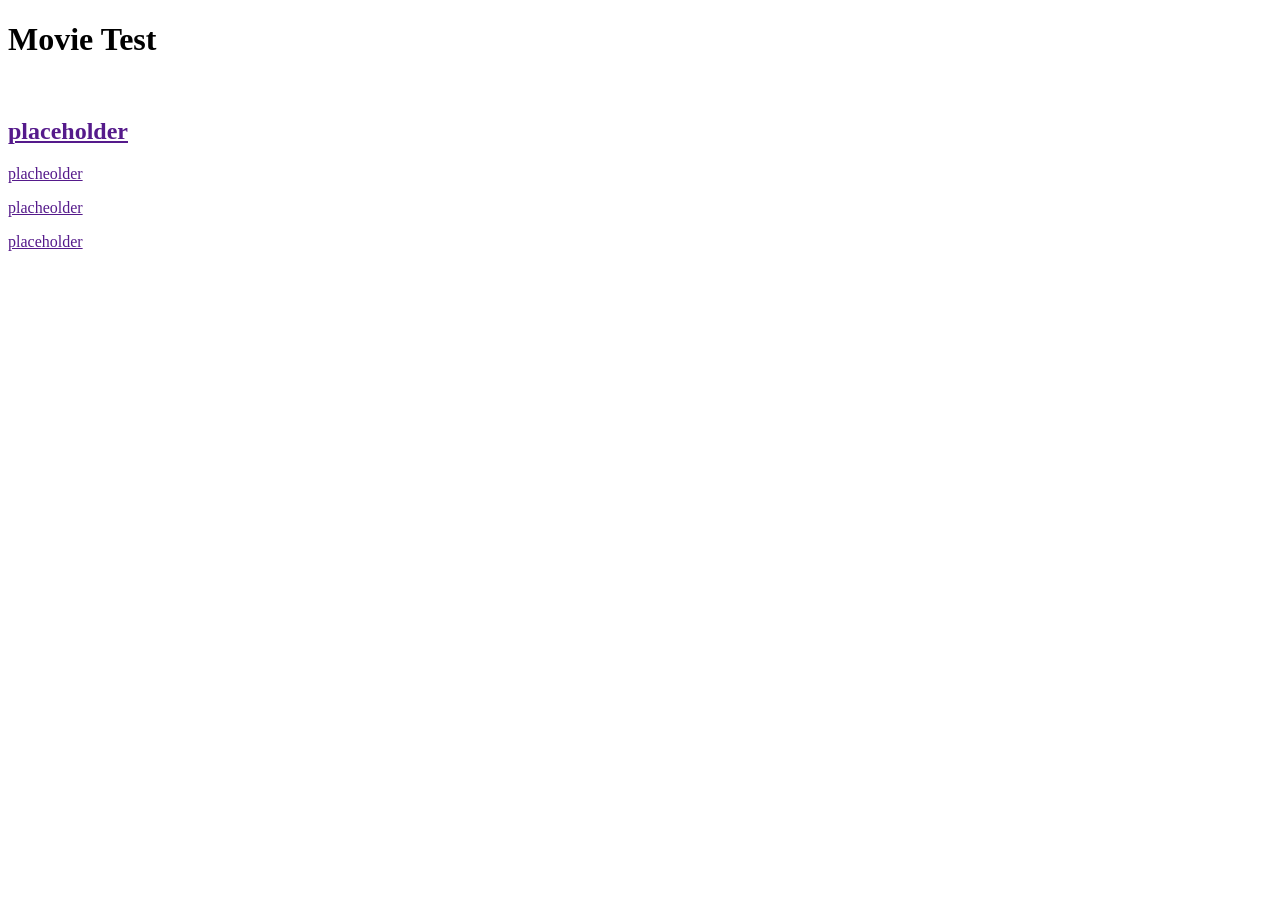
==== .test/test-movies.html @ 9419a133 ""skeleton" website that is not yet functional at all" ====
<!DOCTYPE html>
<html>

<head>
    <title>Test Movies</title>
</head>

<body>

<h1>Movie Test</h1>

<div id="movie-list">
    <a href="" class="movie-card">
        <img class="movie-poster" src="">
        <div class="movie-info">
            <h2 class="movie-title">
                placeholder
            </h2>

            <p class="movie-year">
                placheolder
            </p>
            
            <p class="move-genre">
                placheolder
            </p>
            <p class="movie-rating">
                placeholder
            </p>


        </div>


    </a>
</div>


<script src="../js/movies.js"></script>

</body>

</html>
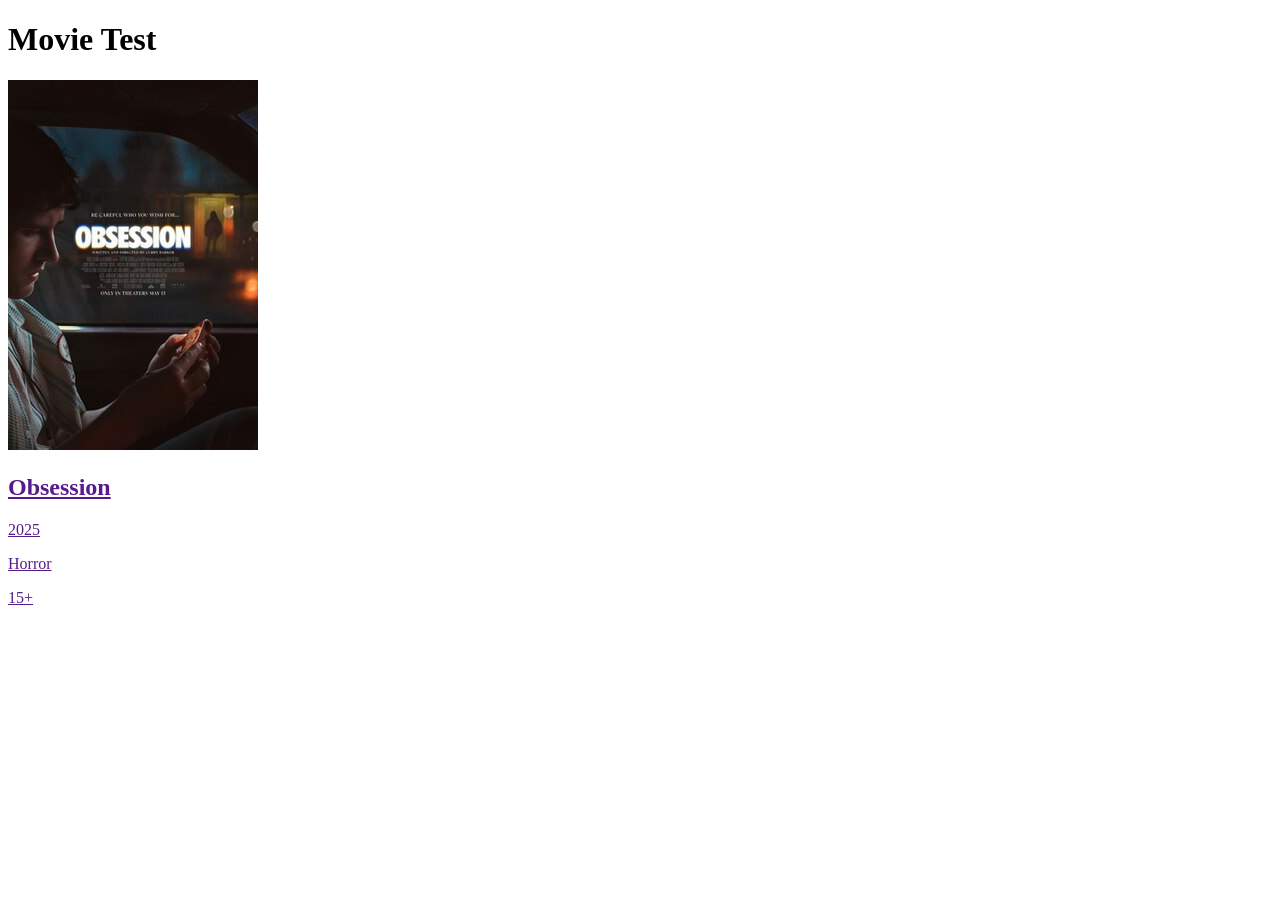
==== commit 90d238df: "movie details put in" ====
--- a/.test/test-movies.html
+++ b/.test/test-movies.html
@@ -3,6 +3,7 @@
 
 <head>
     <title>Test Movies</title>
+    <link rel="stylesheet" href="../css/movies.css">
 </head>
 
 <body>
@@ -11,21 +12,21 @@
 
 <div id="movie-list">
     <a href="" class="movie-card">
-        <img class="movie-poster" src="">
+        <img class="movie-poster" src="../images/posters/Obsession_theatrical_poster.jpeg">
         <div class="movie-info">
             <h2 class="movie-title">
-                placeholder
+                Obsession
             </h2>
 
             <p class="movie-year">
-                placheolder
+                2025
             </p>
             
             <p class="move-genre">
-                placheolder
-            </p>
+                Horror
+            </p>    
             <p class="movie-rating">
-                placeholder
+                15+
             </p>
 
 
--- a/css/movies.css
+++ b/css/movies.css
@@ -0,0 +1,5 @@
+#movie-list {
+
+}
+
+
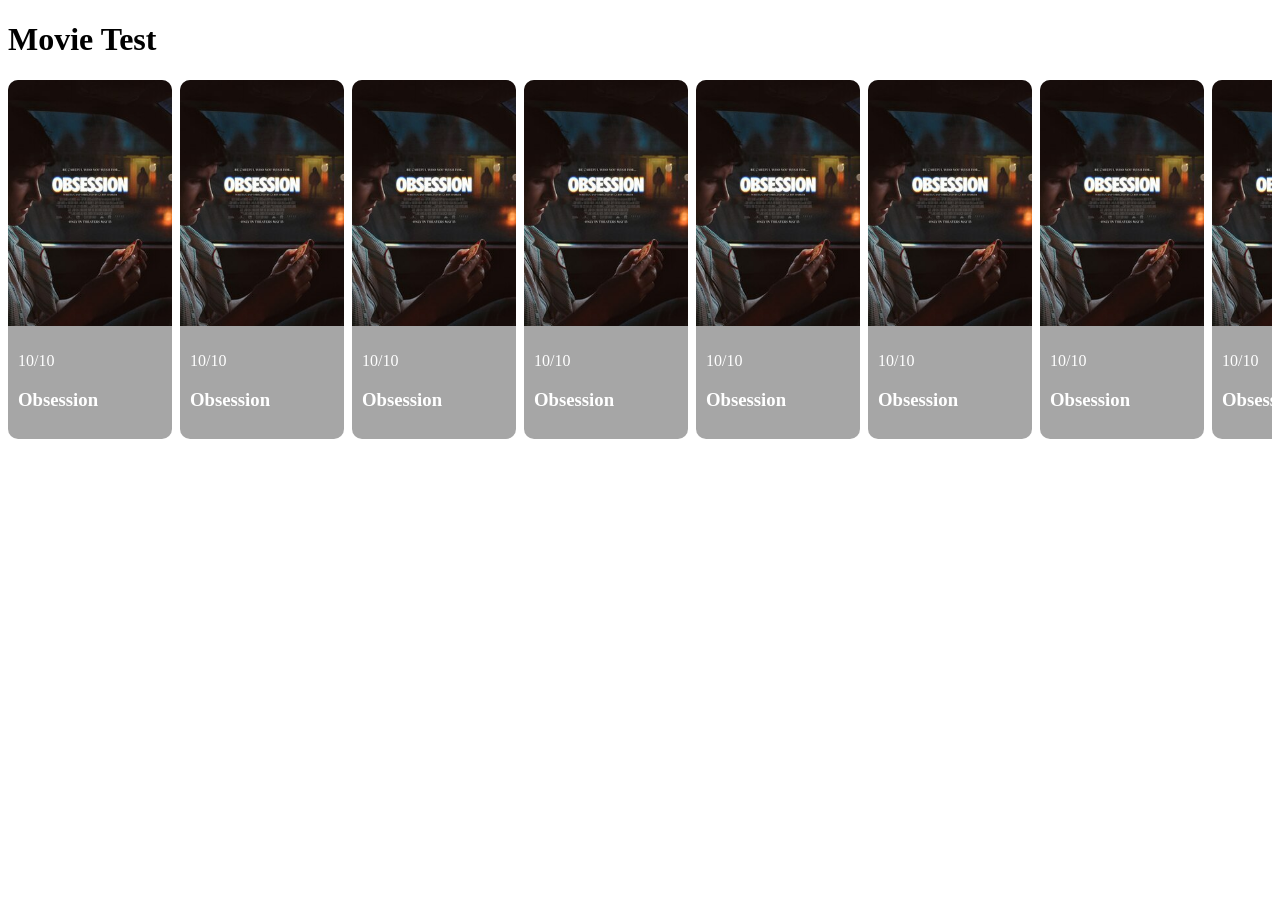
==== commit d0b44684: "made basic layout (not finished) and display and shit yk" ====
--- a/.test/test-movies.html
+++ b/.test/test-movies.html
@@ -11,28 +11,111 @@
 <h1>Movie Test</h1>
 
 <div id="movie-list">
+
+
     <a href="" class="movie-card">
         <img class="movie-poster" src="../images/posters/Obsession_theatrical_poster.jpeg">
         <div class="movie-info">
-            <h2 class="movie-title">
+            <p class="movie-rating">
+                10/10
+            </p>
+
+            <h3 class="movie-title">
                 Obsession
             </h2>
-
-            <p class="movie-year">
-                2025
-            </p>
-            
-            <p class="move-genre">
-                Horror
-            </p>    
-            <p class="movie-rating">
-                15+
-            </p>
-
-
         </div>
 
 
+    </a>
+    <a href="" class="movie-card">
+        <img class="movie-poster" src="../images/posters/Obsession_theatrical_poster.jpeg">
+        <div class="movie-info">
+            <p class="movie-rating">
+                10/10
+            </p>
+
+            <h3 class="movie-title">
+                Obsession
+            </h2>
+        </div>
+
+
+    </a>
+    <a href="" class="movie-card">
+        <img class="movie-poster" src="../images/posters/Obsession_theatrical_poster.jpeg">
+        <div class="movie-info">
+            <p class="movie-rating">
+                10/10
+            </p>
+
+            <h3 class="movie-title">
+                Obsession
+            </h2>
+        </div>
+    </a>
+    <a href="" class="movie-card">
+        <img class="movie-poster" src="../images/posters/Obsession_theatrical_poster.jpeg">
+        <div class="movie-info">
+            <p class="movie-rating">
+                10/10
+            </p>
+
+            <h3 class="movie-title">
+                Obsession
+            </h2>
+        </div>
+    </a>
+     <a href="" class="movie-card">
+        <img class="movie-poster" src="../images/posters/Obsession_theatrical_poster.jpeg">
+        <div class="movie-info">
+            <p class="movie-rating">
+                10/10
+            </p>
+
+            <h3 class="movie-title">
+                Obsession
+            </h2>
+        </div>
+
+
+    </a>
+    <a href="" class="movie-card">
+        <img class="movie-poster" src="../images/posters/Obsession_theatrical_poster.jpeg">
+        <div class="movie-info">
+            <p class="movie-rating">
+                10/10
+            </p>
+
+            <h3 class="movie-title">
+                Obsession
+            </h2>
+        </div>
+
+
+    </a>
+    <a href="" class="movie-card">
+        <img class="movie-poster" src="../images/posters/Obsession_theatrical_poster.jpeg">
+        <div class="movie-info">
+            <p class="movie-rating">
+                10/10
+            </p>
+
+            <h3 class="movie-title">
+                Obsession
+            </h2>
+        </div>
+    </a>
+    <a href="" class="movie-card">
+        <img class="movie-poster" src="../images/posters/Obsession_theatrical_poster.jpeg">
+        <div class="movie-info">
+            <p class="movie-rating">
+                10/10
+            </p>
+
+            <h3 class="movie-title">
+                Obsession
+            </h2>
+        </div>
     </a>
 </div>
 
--- a/css/movies.css
+++ b/css/movies.css
@@ -1,5 +1,32 @@
 #movie-list {
+
+    display: flex;
+    gap: 8px;
+    overflow-x: auto;
 
 }
 
+.movie-card {
 
+    display: inline-flex;
+    flex-direction: column;
+    flex-shrink: 0;
+
+    background: rgba(129, 129, 129, 0.7);
+    border-radius: 10px;
+    overflow: hidden;
+
+    text-decoration: none;
+    color:white;
+
+}
+
+.movie-card img{
+    height: 246px;
+    width: 164px;
+    display: block;
+}
+
+.movie-info {
+    padding:10px;
+}
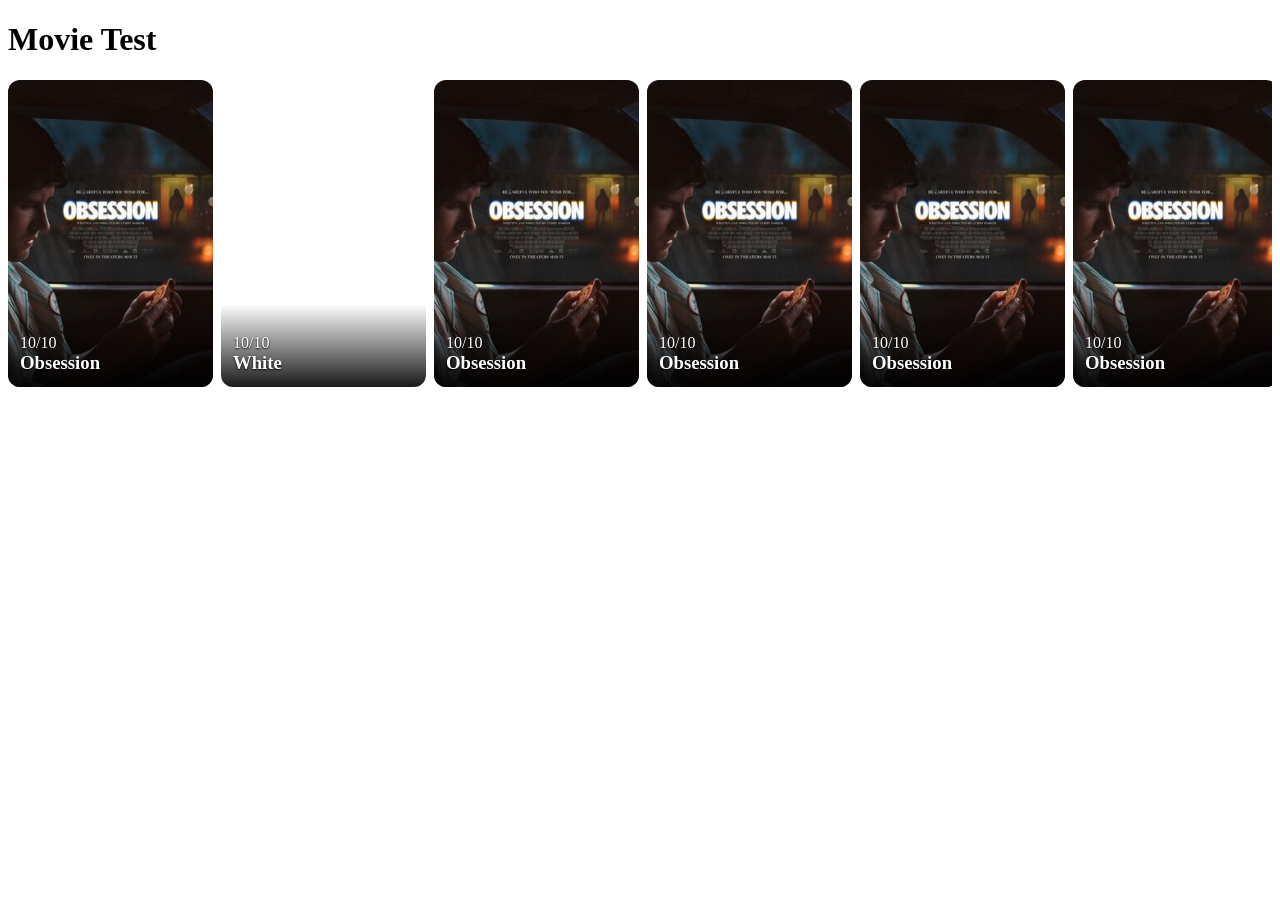
==== commit c4e6306d: "cleaned up layout even more: added gradient removed gray box and shit yk." ====
--- a/.test/test-movies.html
+++ b/.test/test-movies.html
@@ -28,14 +28,14 @@
 
     </a>
     <a href="" class="movie-card">
-        <img class="movie-poster" src="../images/posters/Obsession_theatrical_poster.jpeg">
+        <img class="movie-poster" src="../images/posters/white.png">
         <div class="movie-info">
             <p class="movie-rating">
                 10/10
             </p>
 
             <h3 class="movie-title">
-                Obsession
+                White
             </h2>
         </div>
 
--- a/css/movies.css
+++ b/css/movies.css
@@ -8,12 +8,13 @@
 
 .movie-card {
 
+    position:relative;
+
     display: inline-flex;
     flex-direction: column;
     flex-shrink: 0;
 
-    background: rgba(129, 129, 129, 0.7);
-    border-radius: 10px;
+    border-radius: 12px;
     overflow: hidden;
 
     text-decoration: none;
@@ -22,11 +23,39 @@
 }
 
 .movie-card img{
-    height: 246px;
-    width: 164px;
+    height: 307.5px;
+    width: 205px;
     display: block;
 }
 
 .movie-info {
-    padding:10px;
+    position:absolute;
+    bottom: 0;
+    left: 0;
+    right: 0;
+
+    display:flex;
+    flex-direction: column;
+    gap: 0px;
+
+    padding: 0px 12px 8px;
+
+
+    background: linear-gradient(
+        transparent,
+        rgba(0, 0, 0, 0.9));
+    text-shadow: 0 1px 2px black;
+
+    
 }
+
+
+.movie-rating {
+    margin-top: 30px;
+    margin-bottom: 0px;
+}
+
+.movie-title {
+    margin: 0;
+    margin-bottom: 5px;
+}
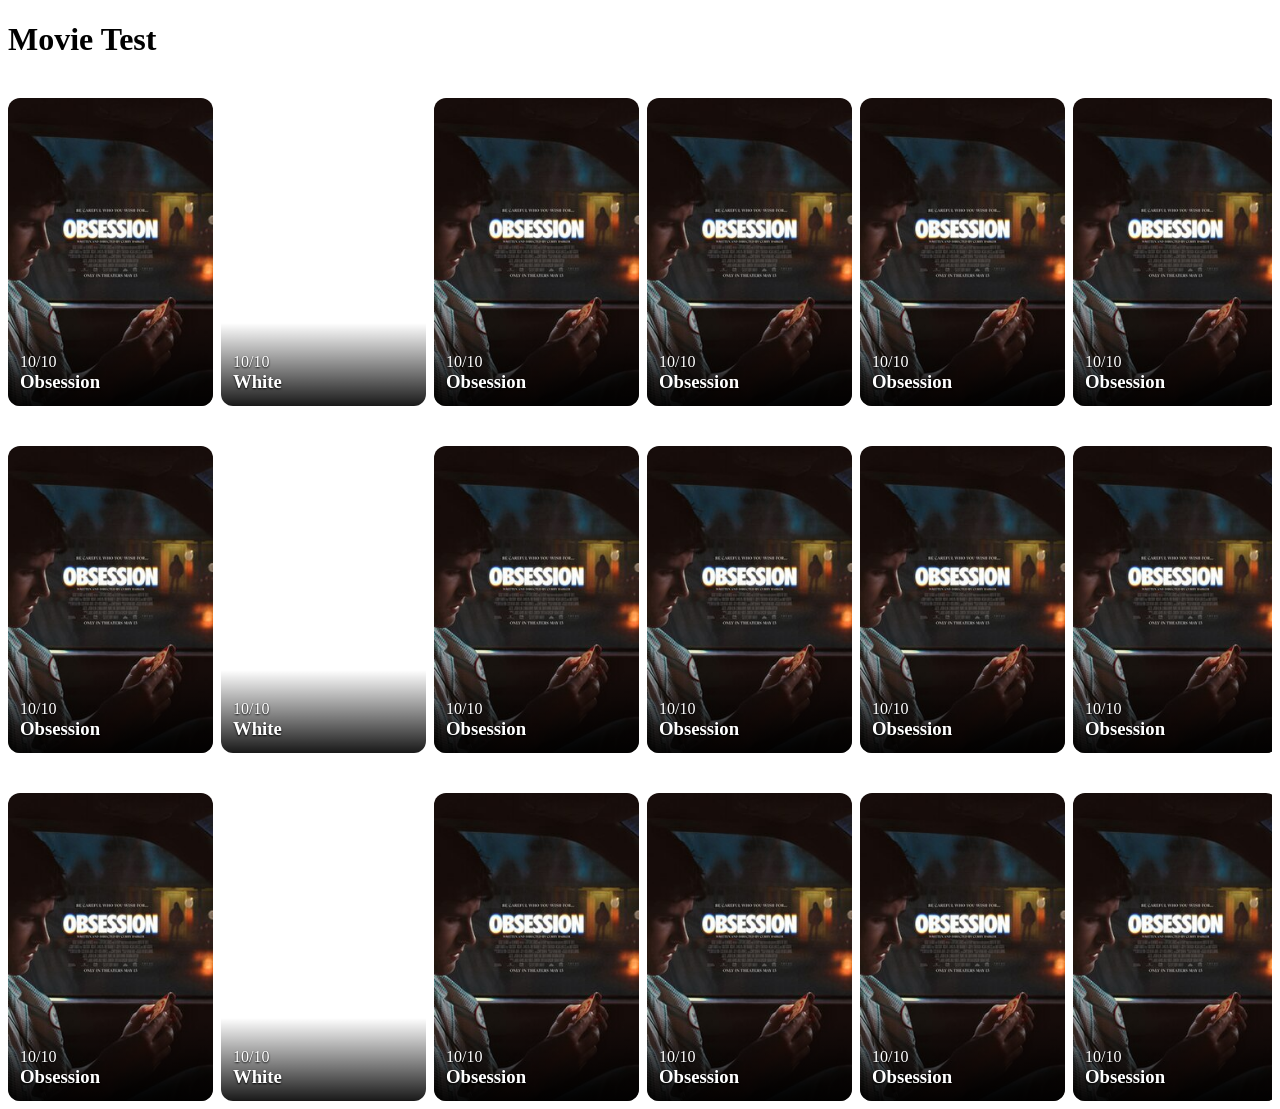
==== commit f0cb0260: "just some layout testing/changes." ====
--- a/.test/test-movies.html
+++ b/.test/test-movies.html
@@ -119,6 +119,224 @@
     </a>
 </div>
 
+<div id="movie-list">
+
+
+    <a href="" class="movie-card">
+        <img class="movie-poster" src="../images/posters/Obsession_theatrical_poster.jpeg">
+        <div class="movie-info">
+            <p class="movie-rating">
+                10/10
+            </p>
+
+            <h3 class="movie-title">
+                Obsession
+            </h2>
+        </div>
+
+
+    </a>
+    <a href="" class="movie-card">
+        <img class="movie-poster" src="../images/posters/white.png">
+        <div class="movie-info">
+            <p class="movie-rating">
+                10/10
+            </p>
+
+            <h3 class="movie-title">
+                White
+            </h2>
+        </div>
+
+
+    </a>
+    <a href="" class="movie-card">
+        <img class="movie-poster" src="../images/posters/Obsession_theatrical_poster.jpeg">
+        <div class="movie-info">
+            <p class="movie-rating">
+                10/10
+            </p>
+
+            <h3 class="movie-title">
+                Obsession
+            </h2>
+        </div>
+    </a>
+    <a href="" class="movie-card">
+        <img class="movie-poster" src="../images/posters/Obsession_theatrical_poster.jpeg">
+        <div class="movie-info">
+            <p class="movie-rating">
+                10/10
+            </p>
+
+            <h3 class="movie-title">
+                Obsession
+            </h2>
+        </div>
+    </a>
+     <a href="" class="movie-card">
+        <img class="movie-poster" src="../images/posters/Obsession_theatrical_poster.jpeg">
+        <div class="movie-info">
+            <p class="movie-rating">
+                10/10
+            </p>
+
+            <h3 class="movie-title">
+                Obsession
+            </h2>
+        </div>
+
+
+    </a>
+    <a href="" class="movie-card">
+        <img class="movie-poster" src="../images/posters/Obsession_theatrical_poster.jpeg">
+        <div class="movie-info">
+            <p class="movie-rating">
+                10/10
+            </p>
+
+            <h3 class="movie-title">
+                Obsession
+            </h2>
+        </div>
+
+
+    </a>
+    <a href="" class="movie-card">
+        <img class="movie-poster" src="../images/posters/Obsession_theatrical_poster.jpeg">
+        <div class="movie-info">
+            <p class="movie-rating">
+                10/10
+            </p>
+
+            <h3 class="movie-title">
+                Obsession
+            </h2>
+        </div>
+    </a>
+    <a href="" class="movie-card">
+        <img class="movie-poster" src="../images/posters/Obsession_theatrical_poster.jpeg">
+        <div class="movie-info">
+            <p class="movie-rating">
+                10/10
+            </p>
+
+            <h3 class="movie-title">
+                Obsession
+            </h2>
+        </div>
+    </a>
+</div>
+
+<div id="movie-list">
+
+
+    <a href="" class="movie-card">
+        <img class="movie-poster" src="../images/posters/Obsession_theatrical_poster.jpeg">
+        <div class="movie-info">
+            <p class="movie-rating">
+                10/10
+            </p>
+
+            <h3 class="movie-title">
+                Obsession
+            </h2>
+        </div>
+
+
+    </a>
+    <a href="" class="movie-card">
+        <img class="movie-poster" src="../images/posters/white.png">
+        <div class="movie-info">
+            <p class="movie-rating">
+                10/10
+            </p>
+
+            <h3 class="movie-title">
+                White
+            </h2>
+        </div>
+
+
+    </a>
+    <a href="" class="movie-card">
+        <img class="movie-poster" src="../images/posters/Obsession_theatrical_poster.jpeg">
+        <div class="movie-info">
+            <p class="movie-rating">
+                10/10
+            </p>
+
+            <h3 class="movie-title">
+                Obsession
+            </h2>
+        </div>
+    </a>
+    <a href="" class="movie-card">
+        <img class="movie-poster" src="../images/posters/Obsession_theatrical_poster.jpeg">
+        <div class="movie-info">
+            <p class="movie-rating">
+                10/10
+            </p>
+
+            <h3 class="movie-title">
+                Obsession
+            </h2>
+        </div>
+    </a>
+     <a href="" class="movie-card">
+        <img class="movie-poster" src="../images/posters/Obsession_theatrical_poster.jpeg">
+        <div class="movie-info">
+            <p class="movie-rating">
+                10/10
+            </p>
+
+            <h3 class="movie-title">
+                Obsession
+            </h2>
+        </div>
+
+
+    </a>
+    <a href="" class="movie-card">
+        <img class="movie-poster" src="../images/posters/Obsession_theatrical_poster.jpeg">
+        <div class="movie-info">
+            <p class="movie-rating">
+                10/10
+            </p>
+
+            <h3 class="movie-title">
+                Obsession
+            </h2>
+        </div>
+
+
+    </a>
+    <a href="" class="movie-card">
+        <img class="movie-poster" src="../images/posters/Obsession_theatrical_poster.jpeg">
+        <div class="movie-info">
+            <p class="movie-rating">
+                10/10
+            </p>
+
+            <h3 class="movie-title">
+                Obsession
+            </h2>
+        </div>
+    </a>
+    <a href="" class="movie-card">
+        <img class="movie-poster" src="../images/posters/Obsession_theatrical_poster.jpeg">
+        <div class="movie-info">
+            <p class="movie-rating">
+                10/10
+            </p>
+
+            <h3 class="movie-title">
+                Obsession
+            </h2>
+        </div>
+    </a>
+</div>
+
 
 <script src="../js/movies.js"></script>
 
--- a/css/movies.css
+++ b/css/movies.css
@@ -3,6 +3,7 @@
     display: flex;
     gap: 8px;
     overflow-x: auto;
+    margin: 40px 0 0 0;
 
 }
 
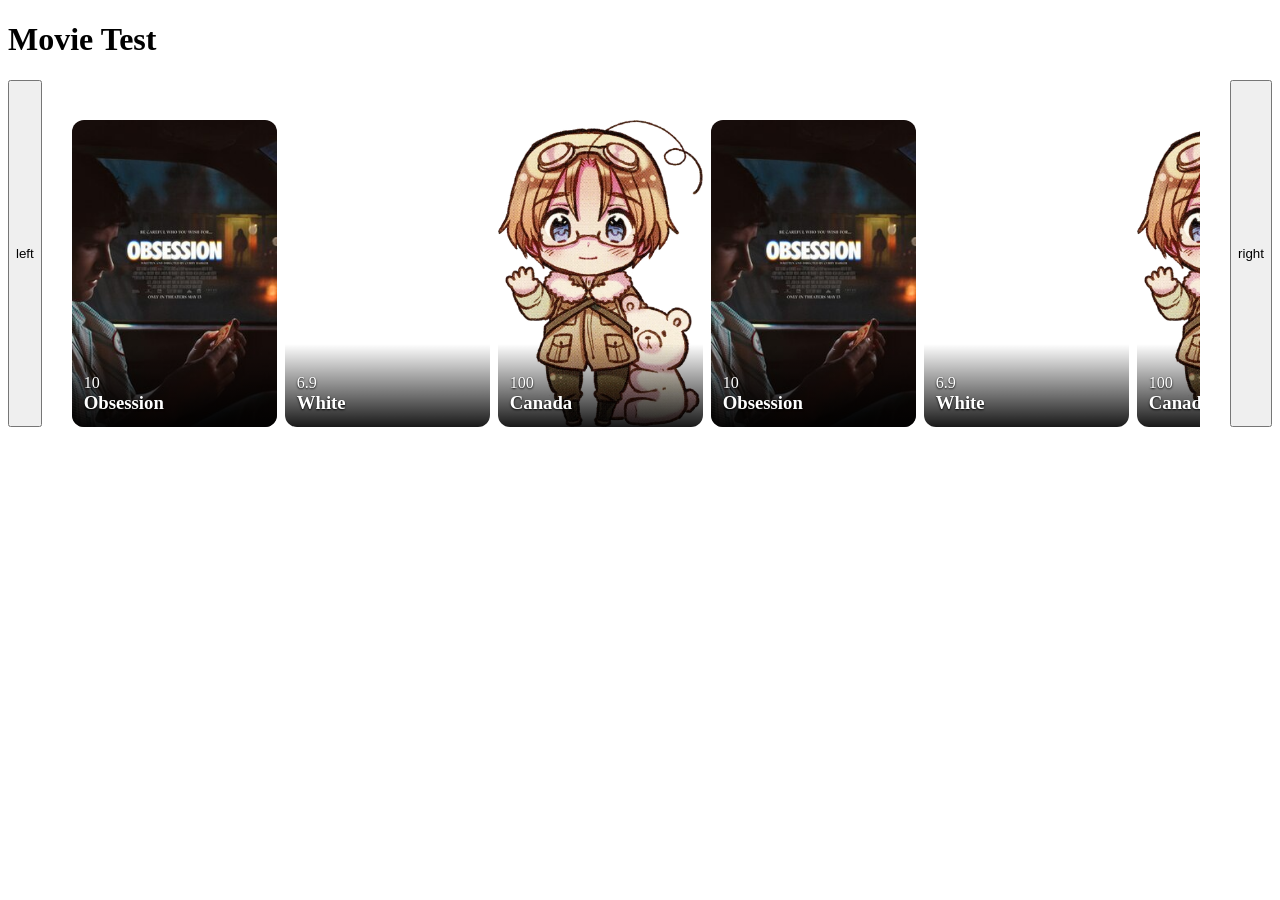
==== commit 6f58f13d: "added on hover for cards, and buttons to scroll bar and dynamic card generation if that makes sense." ====
--- a/.test/test-movies.html
+++ b/.test/test-movies.html
@@ -10,336 +10,18 @@
 
 <h1>Movie Test</h1>
 
-<div id="movie-list">
+<section id="movie-list">
 
-
-    <a href="" class="movie-card">
-        <img class="movie-poster" src="../images/posters/Obsession_theatrical_poster.jpeg">
-        <div class="movie-info">
-            <p class="movie-rating">
-                10/10
-            </p>
-
-            <h3 class="movie-title">
-                Obsession
-            </h2>
-        </div>
-
-
-    </a>
-    <a href="" class="movie-card">
-        <img class="movie-poster" src="../images/posters/white.png">
-        <div class="movie-info">
-            <p class="movie-rating">
-                10/10
-            </p>
-
-            <h3 class="movie-title">
-                White
-            </h2>
-        </div>
-
-
-    </a>
-    <a href="" class="movie-card">
-        <img class="movie-poster" src="../images/posters/Obsession_theatrical_poster.jpeg">
-        <div class="movie-info">
-            <p class="movie-rating">
-                10/10
-            </p>
-
-            <h3 class="movie-title">
-                Obsession
-            </h2>
-        </div>
-    </a>
-    <a href="" class="movie-card">
-        <img class="movie-poster" src="../images/posters/Obsession_theatrical_poster.jpeg">
-        <div class="movie-info">
-            <p class="movie-rating">
-                10/10
-            </p>
-
-            <h3 class="movie-title">
-                Obsession
-            </h2>
-        </div>
-    </a>
-     <a href="" class="movie-card">
-        <img class="movie-poster" src="../images/posters/Obsession_theatrical_poster.jpeg">
-        <div class="movie-info">
-            <p class="movie-rating">
-                10/10
-            </p>
-
-            <h3 class="movie-title">
-                Obsession
-            </h2>
-        </div>
-
-
-    </a>
-    <a href="" class="movie-card">
-        <img class="movie-poster" src="../images/posters/Obsession_theatrical_poster.jpeg">
-        <div class="movie-info">
-            <p class="movie-rating">
-                10/10
-            </p>
-
-            <h3 class="movie-title">
-                Obsession
-            </h2>
-        </div>
-
-
-    </a>
-    <a href="" class="movie-card">
-        <img class="movie-poster" src="../images/posters/Obsession_theatrical_poster.jpeg">
-        <div class="movie-info">
-            <p class="movie-rating">
-                10/10
-            </p>
-
-            <h3 class="movie-title">
-                Obsession
-            </h2>
-        </div>
-    </a>
-    <a href="" class="movie-card">
-        <img class="movie-poster" src="../images/posters/Obsession_theatrical_poster.jpeg">
-        <div class="movie-info">
-            <p class="movie-rating">
-                10/10
-            </p>
-
-            <h3 class="movie-title">
-                Obsession
-            </h2>
-        </div>
-    </a>
-</div>
-
-<div id="movie-list">
-
-
-    <a href="" class="movie-card">
-        <img class="movie-poster" src="../images/posters/Obsession_theatrical_poster.jpeg">
-        <div class="movie-info">
-            <p class="movie-rating">
-                10/10
-            </p>
-
-            <h3 class="movie-title">
-                Obsession
-            </h2>
-        </div>
-
-
-    </a>
-    <a href="" class="movie-card">
-        <img class="movie-poster" src="../images/posters/white.png">
-        <div class="movie-info">
-            <p class="movie-rating">
-                10/10
-            </p>
-
-            <h3 class="movie-title">
-                White
-            </h2>
-        </div>
-
-
-    </a>
-    <a href="" class="movie-card">
-        <img class="movie-poster" src="../images/posters/Obsession_theatrical_poster.jpeg">
-        <div class="movie-info">
-            <p class="movie-rating">
-                10/10
-            </p>
-
-            <h3 class="movie-title">
-                Obsession
-            </h2>
-        </div>
-    </a>
-    <a href="" class="movie-card">
-        <img class="movie-poster" src="../images/posters/Obsession_theatrical_poster.jpeg">
-        <div class="movie-info">
-            <p class="movie-rating">
-                10/10
-            </p>
-
-            <h3 class="movie-title">
-                Obsession
-            </h2>
-        </div>
-    </a>
-     <a href="" class="movie-card">
-        <img class="movie-poster" src="../images/posters/Obsession_theatrical_poster.jpeg">
-        <div class="movie-info">
-            <p class="movie-rating">
-                10/10
-            </p>
-
-            <h3 class="movie-title">
-                Obsession
-            </h2>
-        </div>
-
-
-    </a>
-    <a href="" class="movie-card">
-        <img class="movie-poster" src="../images/posters/Obsession_theatrical_poster.jpeg">
-        <div class="movie-info">
-            <p class="movie-rating">
-                10/10
-            </p>
-
-            <h3 class="movie-title">
-                Obsession
-            </h2>
-        </div>
-
-
-    </a>
-    <a href="" class="movie-card">
-        <img class="movie-poster" src="../images/posters/Obsession_theatrical_poster.jpeg">
-        <div class="movie-info">
-            <p class="movie-rating">
-                10/10
-            </p>
-
-            <h3 class="movie-title">
-                Obsession
-            </h2>
-        </div>
-    </a>
-    <a href="" class="movie-card">
-        <img class="movie-poster" src="../images/posters/Obsession_theatrical_poster.jpeg">
-        <div class="movie-info">
-            <p class="movie-rating">
-                10/10
-            </p>
-
-            <h3 class="movie-title">
-                Obsession
-            </h2>
-        </div>
-    </a>
-</div>
-
-<div id="movie-list">
-
-
-    <a href="" class="movie-card">
-        <img class="movie-poster" src="../images/posters/Obsession_theatrical_poster.jpeg">
-        <div class="movie-info">
-            <p class="movie-rating">
-                10/10
-            </p>
-
-            <h3 class="movie-title">
-                Obsession
-            </h2>
-        </div>
-
-
-    </a>
-    <a href="" class="movie-card">
-        <img class="movie-poster" src="../images/posters/white.png">
-        <div class="movie-info">
-            <p class="movie-rating">
-                10/10
-            </p>
-
-            <h3 class="movie-title">
-                White
-            </h2>
-        </div>
-
-
-    </a>
-    <a href="" class="movie-card">
-        <img class="movie-poster" src="../images/posters/Obsession_theatrical_poster.jpeg">
-        <div class="movie-info">
-            <p class="movie-rating">
-                10/10
-            </p>
-
-            <h3 class="movie-title">
-                Obsession
-            </h2>
-        </div>
-    </a>
-    <a href="" class="movie-card">
-        <img class="movie-poster" src="../images/posters/Obsession_theatrical_poster.jpeg">
-        <div class="movie-info">
-            <p class="movie-rating">
-                10/10
-            </p>
-
-            <h3 class="movie-title">
-                Obsession
-            </h2>
-        </div>
-    </a>
-     <a href="" class="movie-card">
-        <img class="movie-poster" src="../images/posters/Obsession_theatrical_poster.jpeg">
-        <div class="movie-info">
-            <p class="movie-rating">
-                10/10
-            </p>
-
-            <h3 class="movie-title">
-                Obsession
-            </h2>
-        </div>
-
-
-    </a>
-    <a href="" class="movie-card">
-        <img class="movie-poster" src="../images/posters/Obsession_theatrical_poster.jpeg">
-        <div class="movie-info">
-            <p class="movie-rating">
-                10/10
-            </p>
-
-            <h3 class="movie-title">
-                Obsession
-            </h2>
-        </div>
-
-
-    </a>
-    <a href="" class="movie-card">
-        <img class="movie-poster" src="../images/posters/Obsession_theatrical_poster.jpeg">
-        <div class="movie-info">
-            <p class="movie-rating">
-                10/10
-            </p>
-
-            <h3 class="movie-title">
-                Obsession
-            </h2>
-        </div>
-    </a>
-    <a href="" class="movie-card">
-        <img class="movie-poster" src="../images/posters/Obsession_theatrical_poster.jpeg">
-        <div class="movie-info">
-            <p class="movie-rating">
-                10/10
-            </p>
-
-            <h3 class="movie-title">
-                Obsession
-            </h2>
-        </div>
-    </a>
-</div>
-
+    <button id="left"> left </button>
+    <div id="movie-container"></div>
+    <button id="right"> right </button>
+</section>
 
 <script src="../js/movies.js"></script>
 
 </body>
 
-</html>+</html>
+
+
+<!-- /* note to self make the ids and classes better */ how the fuck do i comment onhtrml -->
--- a/css/movies.css
+++ b/css/movies.css
@@ -1,11 +1,18 @@
 #movie-list {
 
     display: flex;
+    gap: 30px;
+}
+
+#movie-container {
+    display: flex;
     gap: 8px;
     overflow-x: auto;
+    scroll-behavior:smooth;
     margin: 40px 0 0 0;
+    scrollbar-width: none;
+}
 
-}
 
 .movie-card {
 
@@ -21,7 +28,14 @@
     text-decoration: none;
     color:white;
 
+    transition: 0.2s;
+
 }
+
+.movie-card:hover{
+    filter:brightness(70%);
+}
+
 
 .movie-card img{
     height: 307.5px;
